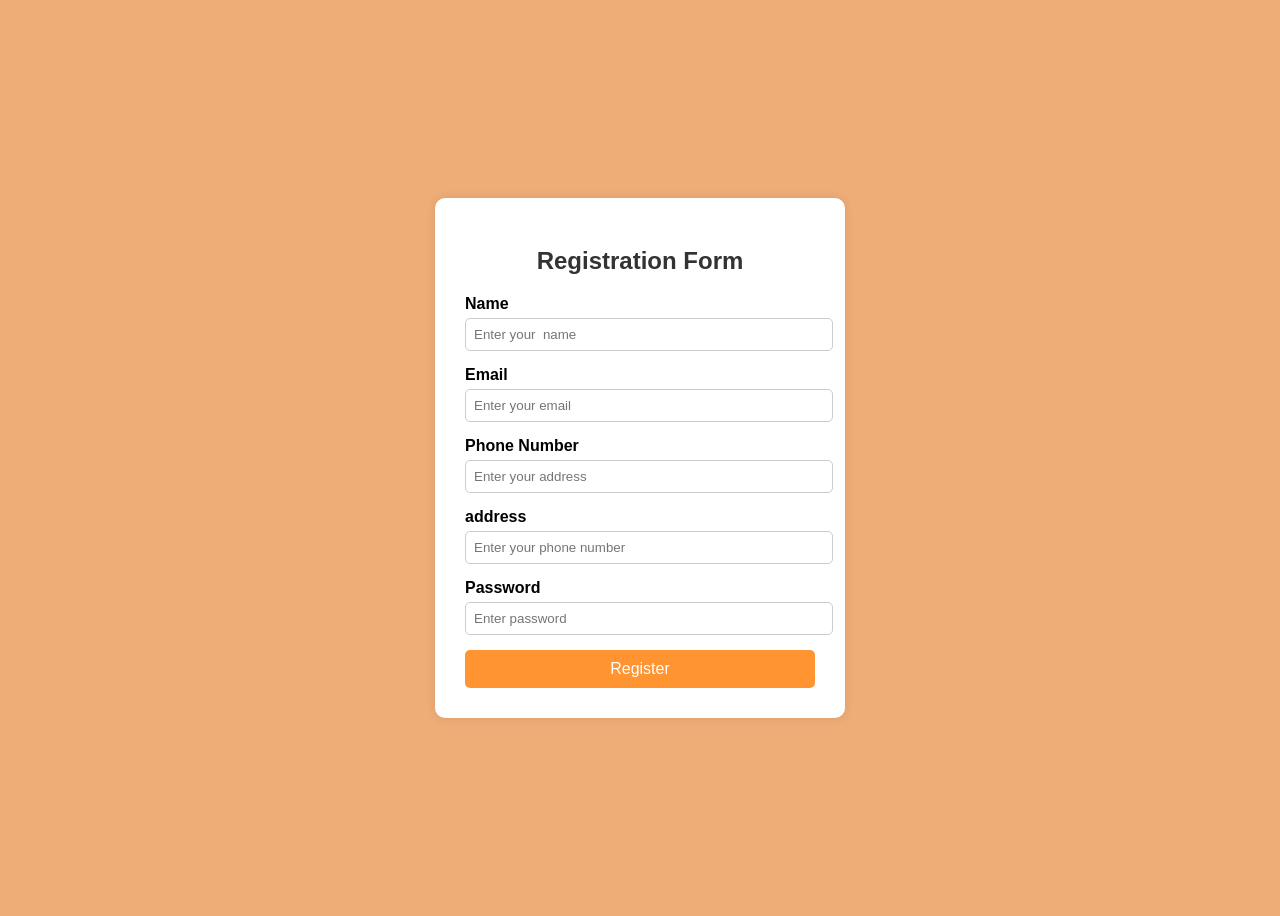
==== regestration form.html @ d47db45a "Add files via upload" ====
<!DOCTYPE html>
<html lang="en">
<head>
  <meta charset="UTF-8">
  <meta name="viewport" content="width=device-width, initial-scale=1.0">
  <title>Registration Form</title>
  <style>
    body {
      font-family: Arial, sans-serif;
      background: #eead77;
      display: flex;
      justify-content: center;
      align-items: center;
      height: 100vh;
    }
    form {
      background: #fff;
      padding: 30px;
      border-radius: 10px;
      box-shadow: 0 0 10px rgba(0,0,0,0.1);
      width: 350px;
    }
    h2 {
      text-align: center;
      margin-bottom: 20px;
      color: #333;
    }
    label {
      display: block;
      margin-bottom: 5px;
      font-weight: bold;
    }
    input, select {
      width: 100%;
      padding: 8px;
      margin-bottom: 15px;
      border: 1px solid #ccc;
      border-radius: 5px;
    }
    button {
      width: 100%;
      background-color: #ff9430;
      color: white;
      padding: 10px;
      border: none;
      border-radius: 5px;
      font-size: 16px;
      cursor: pointer;
    }
    button:hover {
      background-color: #f9713f;
    }
  </style>
</head>
<body>

  <form action="register.php" method="post">
    <h2>Registration Form</h2>

    <label for="name"> Name</label>
    <input type="text" id="name" name="name" placeholder="Enter your  name" required>
    <label for="email">Email</label>
    <input type="email" id="email" name="email" placeholder="Enter your email" required>
    
    <label for="phone">Phone Number</label>
    <input type="tel" id="phone" name="phone" placeholder="Enter your address">
    <label for="address">address</label>
    <input type="tel" id="address" name="phone" placeholder="Enter your phone number">
     <label for="password">Password</label>
    <input type="password" id="password" name="password" placeholder="Enter password" required>

    <button type="submit">Register</button>
  </form>

</body>
</html>
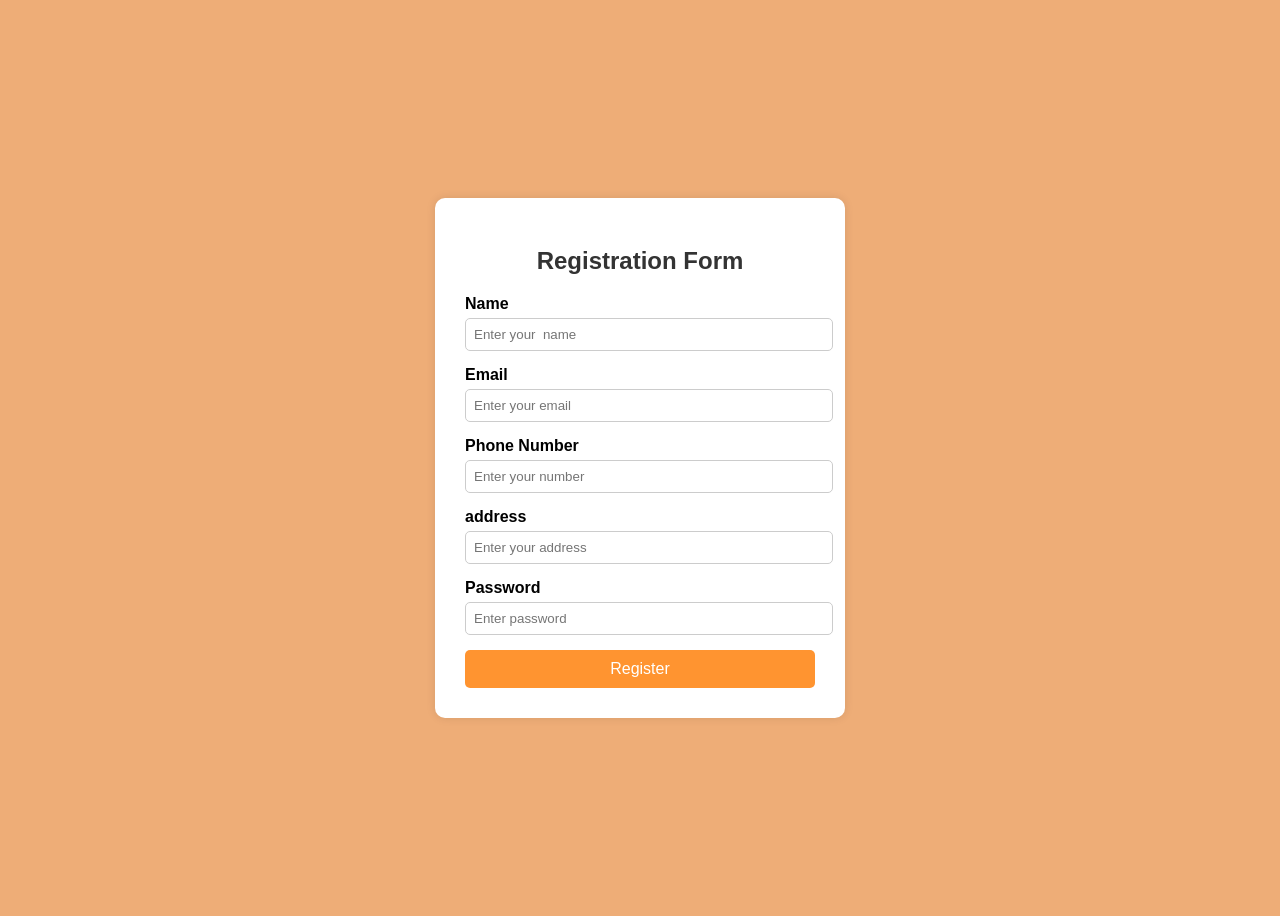
==== commit b1239319: "Fix registration form HTML structure and placeholders  change" ====
--- a/regestration form.html
+++ b/regestration form.html
@@ -63,9 +63,9 @@
     <input type="email" id="email" name="email" placeholder="Enter your email" required>
     
     <label for="phone">Phone Number</label>
-    <input type="tel" id="phone" name="phone" placeholder="Enter your address">
+    <input type="tel" id="phone" name="phone" placeholder="Enter your number">
     <label for="address">address</label>
-    <input type="tel" id="address" name="phone" placeholder="Enter your phone number">
+    <input type="tel" id="address" name="phone" placeholder="Enter your address">
      <label for="password">Password</label>
     <input type="password" id="password" name="password" placeholder="Enter password" required>
 
@@ -74,3 +74,4 @@
 
 </body>
 </html>
+
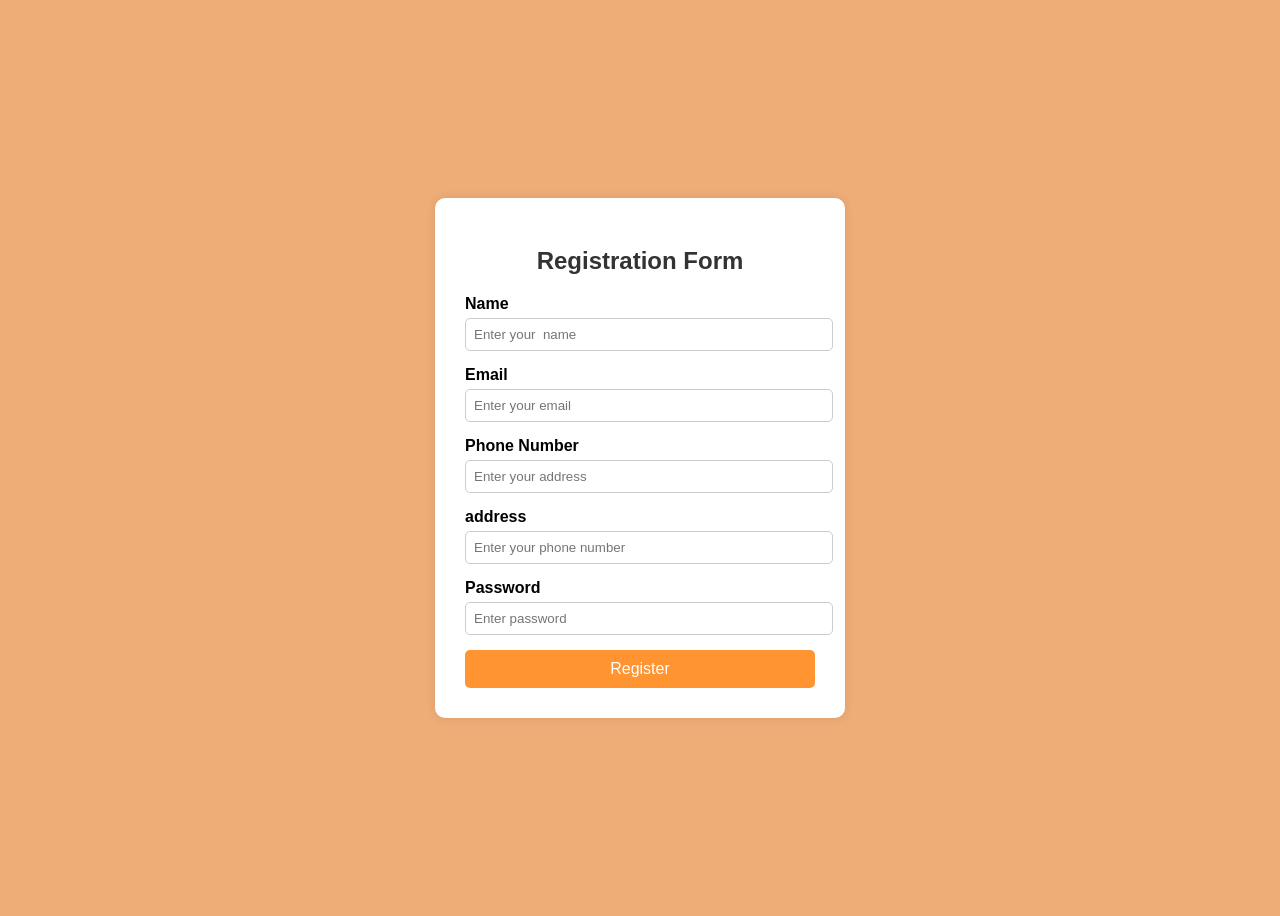
==== commit fa17da7b: "Revert "Fix registration form HTML structure and placeholders  change"" ====
--- a/regestration form.html
+++ b/regestration form.html
@@ -63,9 +63,9 @@
     <input type="email" id="email" name="email" placeholder="Enter your email" required>
     
     <label for="phone">Phone Number</label>
-    <input type="tel" id="phone" name="phone" placeholder="Enter your number">
+    <input type="tel" id="phone" name="phone" placeholder="Enter your address">
     <label for="address">address</label>
-    <input type="tel" id="address" name="phone" placeholder="Enter your address">
+    <input type="tel" id="address" name="phone" placeholder="Enter your phone number">
      <label for="password">Password</label>
     <input type="password" id="password" name="password" placeholder="Enter password" required>
 
@@ -74,4 +74,3 @@
 
 </body>
 </html>
-
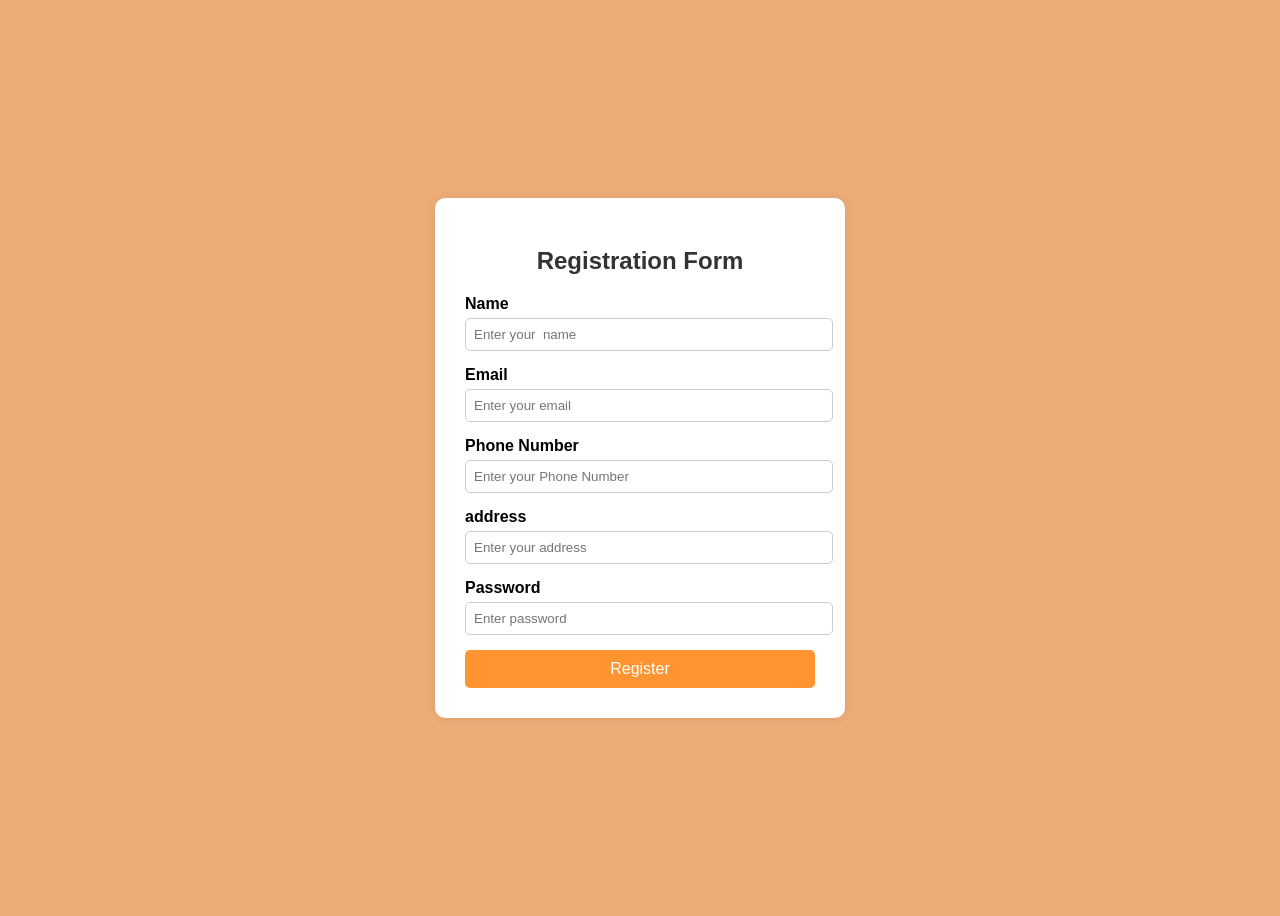
==== commit 03681c2b: "anuj" ====
--- a/regestration form.html
+++ b/regestration form.html
@@ -63,9 +63,9 @@
     <input type="email" id="email" name="email" placeholder="Enter your email" required>
     
     <label for="phone">Phone Number</label>
-    <input type="tel" id="phone" name="phone" placeholder="Enter your address">
+    <input type="tel" id="phone" name="phone" placeholder="Enter your Phone Number ">
     <label for="address">address</label>
-    <input type="tel" id="address" name="phone" placeholder="Enter your phone number">
+    <input type="tel" id="address" name="phone" placeholder="Enter your address">
      <label for="password">Password</label>
     <input type="password" id="password" name="password" placeholder="Enter password" required>
 
